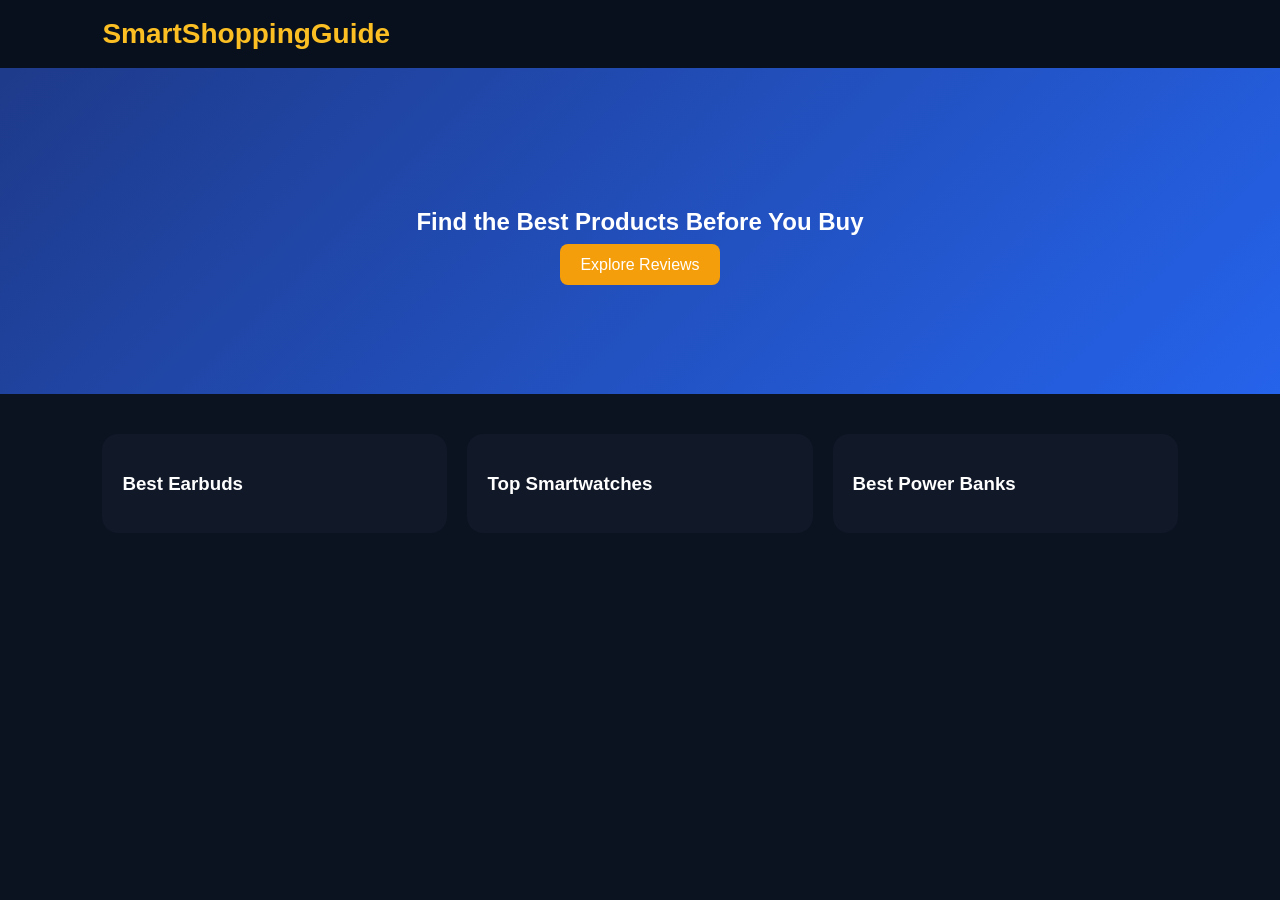
==== index.html @ 621a1fbc "Add files via upload" ====
<html><head><link rel='stylesheet' href='style.css'></head><body><header><div class='logo'>SmartShoppingGuide</div></header><section class='hero'><h1>Find the Best Products Before You Buy</h1><a class='btn' href='reviews.html'>Explore Reviews</a></section><div class='wrap'><div class='grid'><div class='card'><h3>Best Earbuds</h3></div><div class='card'><h3>Top Smartwatches</h3></div><div class='card'><h3>Best Power Banks</h3></div></div></div></body></html>
---- style.css ----
*{box-sizing:border-box}body{margin:0;font-family:Arial,sans-serif;background:#0b1220;color:#fff}header{display:flex;justify-content:space-between;padding:18px 8%;background:#08101d}.logo{font-size:28px;font-weight:700;color:#fbbf24}nav a{color:#fff;text-decoration:none;margin-left:15px}.hero{text-align:center;padding:120px 20px;background:linear-gradient(135deg,#1e3a8a,#2563eb)}.btn{background:#f59e0b;color:#fff;padding:12px 20px;border:none;border-radius:8px;text-decoration:none}.wrap{padding:40px 8%}.grid{display:grid;grid-template-columns:repeat(auto-fit,minmax(260px,1fr));gap:20px}.card{background:#111827;padding:20px;border-radius:16px}.amazon,.ali{display:inline-block;padding:10px 16px;border-radius:8px;text-decoration:none;color:#fff}.amazon{background:#f59e0b}.ali{background:#dc2626}input,textarea{width:100%;max-width:600px;padding:12px;margin:8px 0;border-radius:8px}footer{text-align:center;padding:20px;background:#08101d}
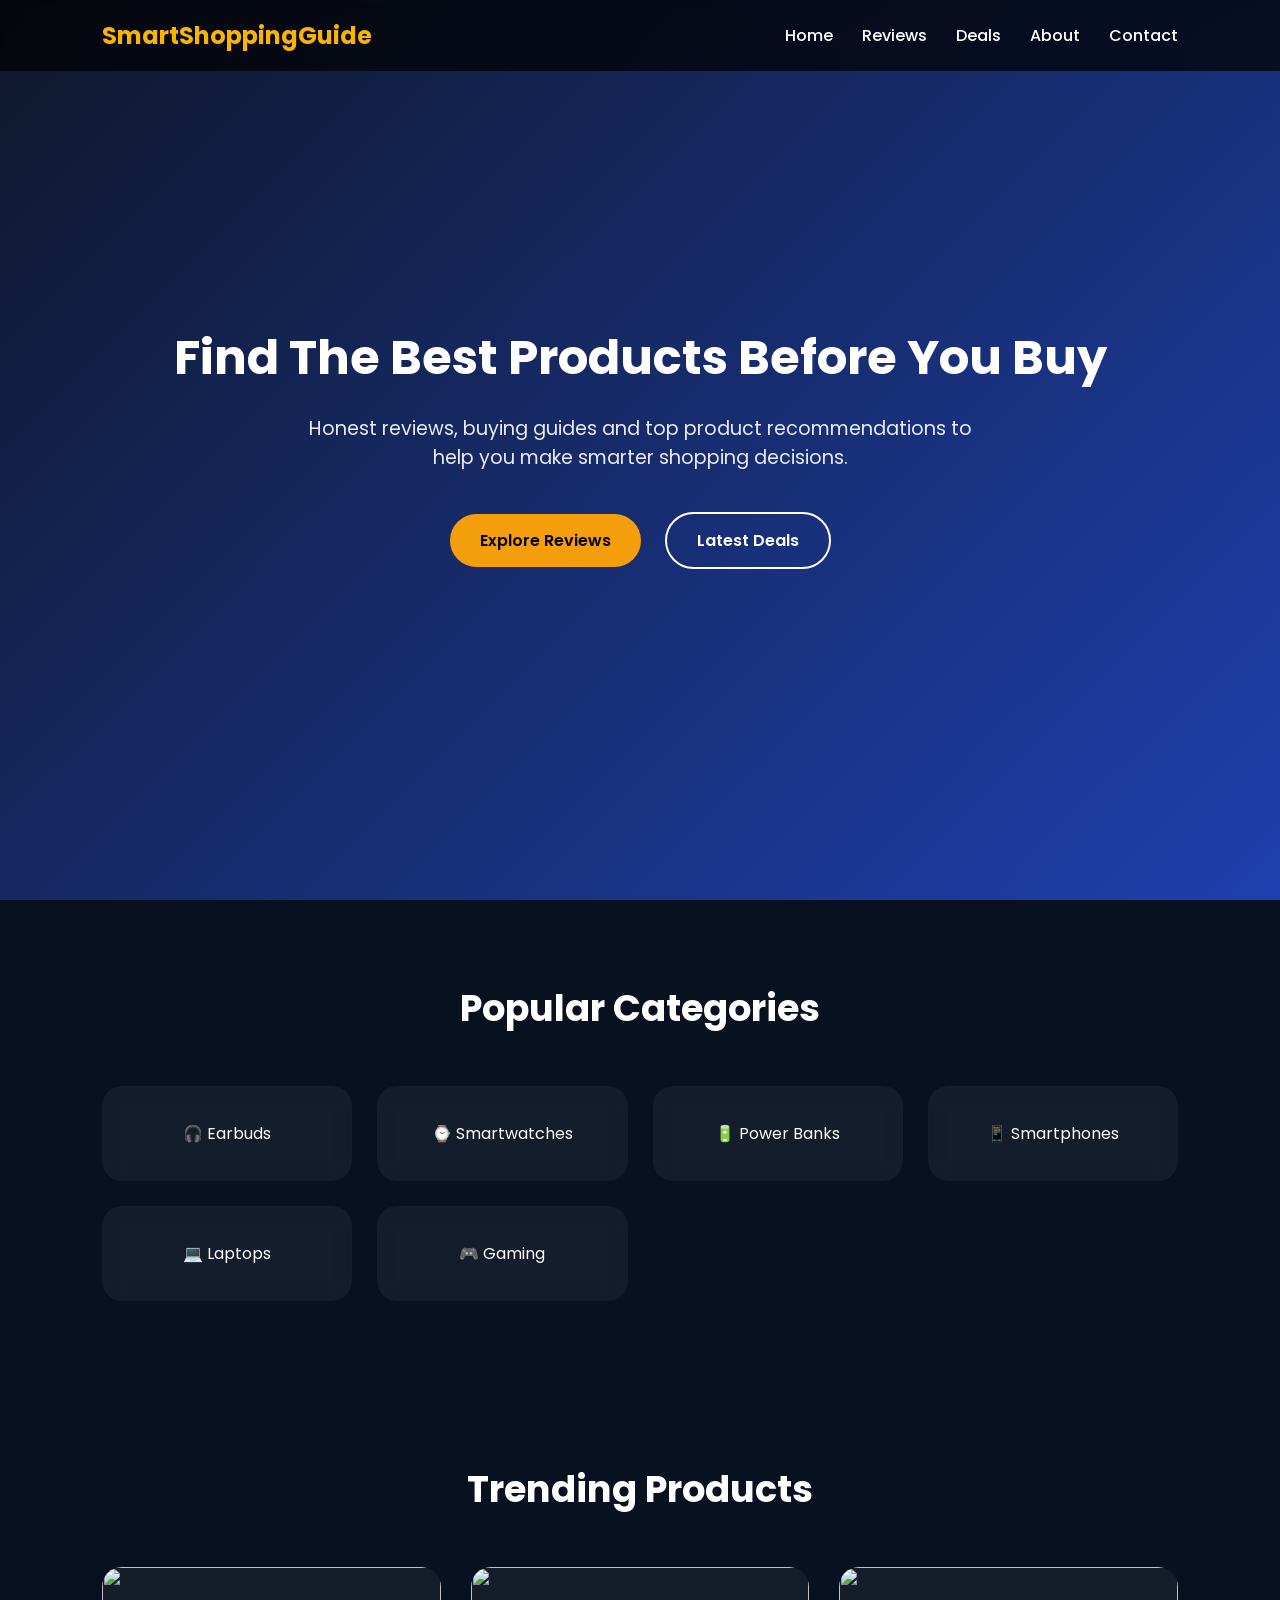
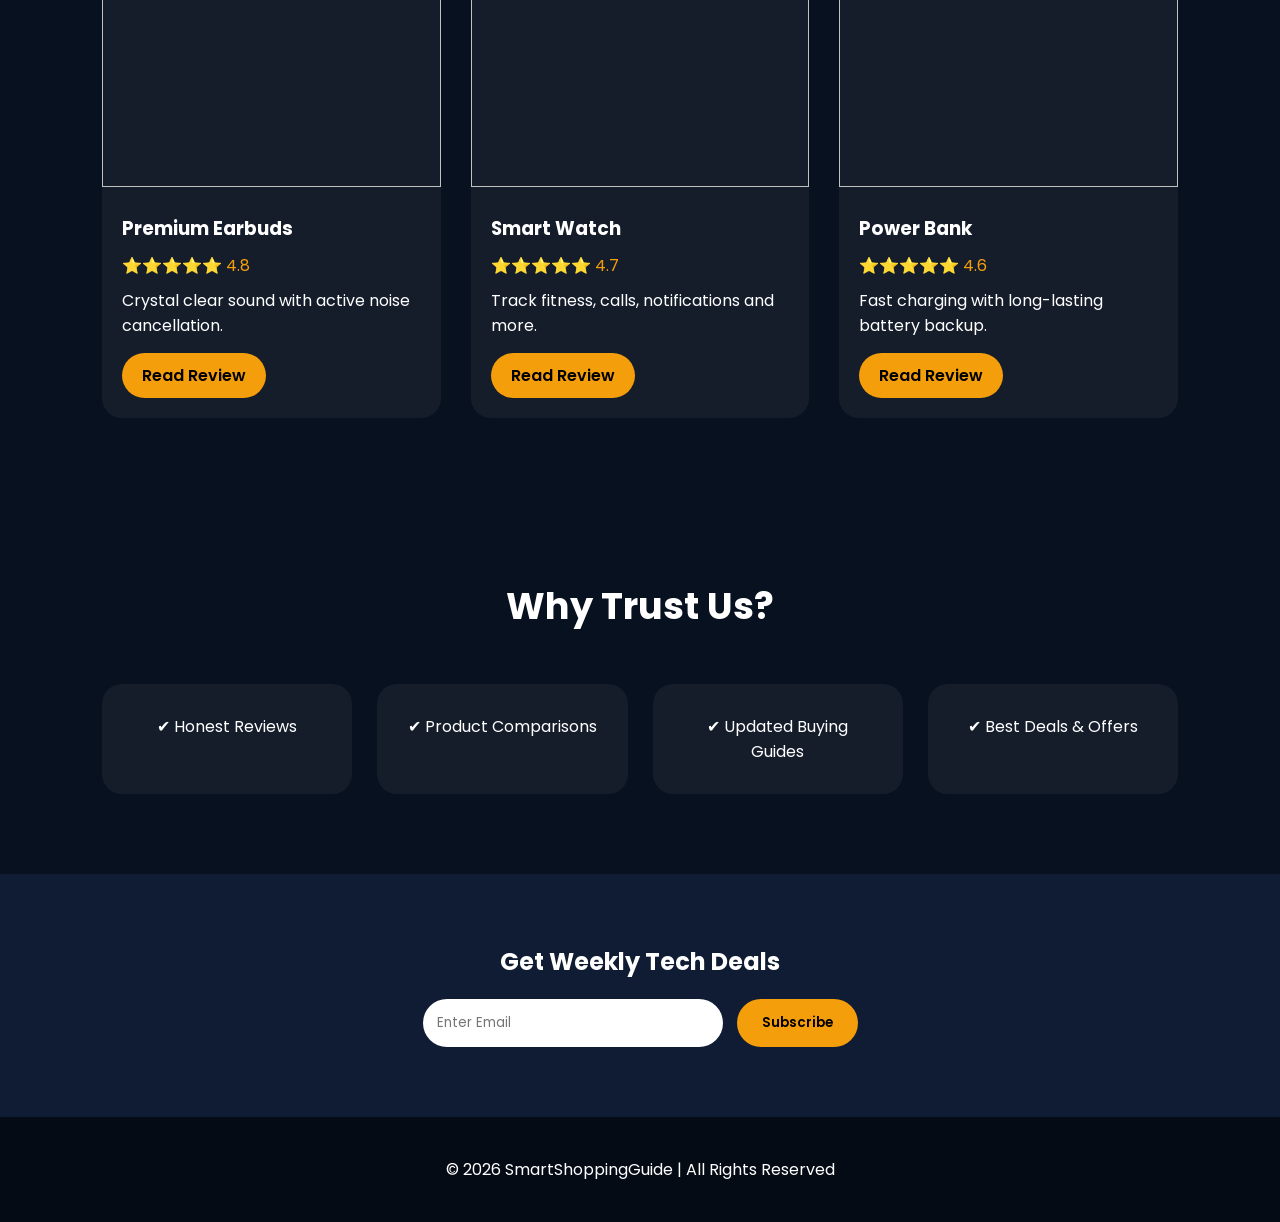
==== commit c4d9aa1a: "Update index.html" ====
--- a/index.html
+++ b/index.html
@@ -1 +1,390 @@
-<html><head><link rel='stylesheet' href='style.css'></head><body><header><div class='logo'>SmartShoppingGuide</div></header><section class='hero'><h1>Find the Best Products Before You Buy</h1><a class='btn' href='reviews.html'>Explore Reviews</a></section><div class='wrap'><div class='grid'><div class='card'><h3>Best Earbuds</h3></div><div class='card'><h3>Top Smartwatches</h3></div><div class='card'><h3>Best Power Banks</h3></div></div></div></body></html>+<!DOCTYPE html>
+<html lang="en">
+<head>
+<meta charset="UTF-8">
+<meta name="viewport" content="width=device-width, initial-scale=1.0">
+<title>SmartShoppingGuide</title>
+
+<link href="https://fonts.googleapis.com/css2?family=Poppins:wght@300;400;500;600;700&display=swap" rel="stylesheet">
+
+<style>
+
+*{
+margin:0;
+padding:0;
+box-sizing:border-box;
+font-family:'Poppins',sans-serif;
+}
+
+body{
+background:#081120;
+color:white;
+}
+
+header{
+position:fixed;
+width:100%;
+top:0;
+z-index:1000;
+background:rgba(0,0,0,0.7);
+backdrop-filter:blur(10px);
+padding:18px 8%;
+display:flex;
+justify-content:space-between;
+align-items:center;
+}
+
+.logo{
+font-size:24px;
+font-weight:700;
+color:#f8b400;
+}
+
+nav a{
+color:white;
+text-decoration:none;
+margin-left:25px;
+font-weight:500;
+}
+
+.hero{
+min-height:100vh;
+display:flex;
+align-items:center;
+justify-content:center;
+text-align:center;
+padding:120px 20px;
+background:linear-gradient(135deg,#0f172a,#1e40af);
+}
+
+.hero-content h1{
+font-size:3rem;
+margin-bottom:20px;
+}
+
+.hero-content p{
+font-size:1.2rem;
+max-width:700px;
+margin:auto;
+opacity:0.9;
+}
+
+.btns{
+margin-top:30px;
+}
+
+.btn{
+display:inline-block;
+padding:14px 30px;
+border-radius:50px;
+text-decoration:none;
+margin:10px;
+font-weight:600;
+transition:.3s;
+}
+
+.primary{
+background:#f59e0b;
+color:black;
+}
+
+.secondary{
+border:2px solid white;
+color:white;
+}
+
+.btn:hover{
+transform:translateY(-4px);
+}
+
+.section{
+padding:80px 8%;
+}
+
+.section-title{
+text-align:center;
+font-size:2.3rem;
+margin-bottom:50px;
+}
+
+.categories{
+display:grid;
+grid-template-columns:repeat(auto-fit,minmax(220px,1fr));
+gap:25px;
+}
+
+.category{
+background:rgba(255,255,255,0.05);
+padding:35px;
+border-radius:20px;
+text-align:center;
+backdrop-filter:blur(10px);
+transition:.3s;
+}
+
+.category:hover{
+transform:translateY(-8px);
+}
+
+.products{
+display:grid;
+grid-template-columns:repeat(auto-fit,minmax(280px,1fr));
+gap:30px;
+}
+
+.product{
+background:rgba(255,255,255,0.05);
+border-radius:20px;
+overflow:hidden;
+transition:.3s;
+}
+
+.product:hover{
+transform:translateY(-10px);
+}
+
+.product img{
+width:100%;
+height:220px;
+object-fit:cover;
+}
+
+.product-content{
+padding:20px;
+}
+
+.rating{
+color:#f59e0b;
+margin:10px 0;
+}
+
+.buy-btn{
+display:inline-block;
+margin-top:15px;
+background:#f59e0b;
+color:black;
+padding:10px 20px;
+border-radius:30px;
+text-decoration:none;
+font-weight:600;
+}
+
+.trust{
+display:grid;
+grid-template-columns:repeat(auto-fit,minmax(250px,1fr));
+gap:25px;
+}
+
+.trust-box{
+background:rgba(255,255,255,.05);
+padding:30px;
+border-radius:20px;
+text-align:center;
+}
+
+.newsletter{
+text-align:center;
+background:#101c33;
+padding:70px 20px;
+}
+
+.newsletter input{
+padding:14px;
+width:300px;
+max-width:90%;
+border:none;
+border-radius:30px;
+margin-top:20px;
+}
+
+.newsletter button{
+padding:14px 25px;
+border:none;
+border-radius:30px;
+background:#f59e0b;
+font-weight:600;
+cursor:pointer;
+margin-left:10px;
+}
+
+footer{
+padding:40px;
+text-align:center;
+background:#050b15;
+}
+
+@media(max-width:768px){
+
+.hero-content h1{
+font-size:2.1rem;
+}
+
+nav{
+display:none;
+}
+
+}
+
+</style>
+</head>
+<body>
+
+<header>
+
+<div class="logo">SmartShoppingGuide</div>
+
+<nav>
+<a href="#">Home</a>
+<a href="#">Reviews</a>
+<a href="#">Deals</a>
+<a href="#">About</a>
+<a href="#">Contact</a>
+</nav>
+
+</header>
+
+<section class="hero">
+
+<div class="hero-content">
+
+<h1>Find The Best Products Before You Buy</h1>
+
+<p>
+Honest reviews, buying guides and top product recommendations
+to help you make smarter shopping decisions.
+</p>
+
+<div class="btns">
+<a href="#" class="btn primary">Explore Reviews</a>
+<a href="#" class="btn secondary">Latest Deals</a>
+</div>
+
+</div>
+
+</section>
+
+<section class="section">
+
+<h2 class="section-title">Popular Categories</h2>
+
+<div class="categories">
+
+<div class="category">🎧 Earbuds</div>
+<div class="category">⌚ Smartwatches</div>
+<div class="category">🔋 Power Banks</div>
+<div class="category">📱 Smartphones</div>
+<div class="category">💻 Laptops</div>
+<div class="category">🎮 Gaming</div>
+
+</div>
+
+</section>
+
+<section class="section">
+
+<h2 class="section-title">Trending Products</h2>
+
+<div class="products">
+
+<div class="product">
+
+<img src="https://images.unsplash.com/photo-1588423771073-b8903fbb85b5?w=800" alt="">
+
+<div class="product-content">
+
+<h3>Premium Earbuds</h3>
+
+<div class="rating">⭐⭐⭐⭐⭐ 4.8</div>
+
+<p>Crystal clear sound with active noise cancellation.</p>
+
+<a href="#" class="buy-btn">Read Review</a>
+
+</div>
+
+</div>
+
+<div class="product">
+
+<img src="https://images.unsplash.com/photo-1546868871-7041f2a55e12?w=800" alt="">
+
+<div class="product-content">
+
+<h3>Smart Watch</h3>
+
+<div class="rating">⭐⭐⭐⭐⭐ 4.7</div>
+
+<p>Track fitness, calls, notifications and more.</p>
+
+<a href="#" class="buy-btn">Read Review</a>
+
+</div>
+
+</div>
+
+<div class="product">
+
+<img src="https://images.unsplash.com/photo-1609592806787-3d9f1f6d7d31?w=800" alt="">
+
+<div class="product-content">
+
+<h3>Power Bank</h3>
+
+<div class="rating">⭐⭐⭐⭐⭐ 4.6</div>
+
+<p>Fast charging with long-lasting battery backup.</p>
+
+<a href="#" class="buy-btn">Read Review</a>
+
+</div>
+
+</div>
+
+</div>
+
+</section>
+
+<section class="section">
+
+<h2 class="section-title">Why Trust Us?</h2>
+
+<div class="trust">
+
+<div class="trust-box">
+✔ Honest Reviews
+</div>
+
+<div class="trust-box">
+✔ Product Comparisons
+</div>
+
+<div class="trust-box">
+✔ Updated Buying Guides
+</div>
+
+<div class="trust-box">
+✔ Best Deals & Offers
+</div>
+
+</div>
+
+</section>
+
+<section class="newsletter">
+
+<h2>Get Weekly Tech Deals</h2>
+
+<input type="email" placeholder="Enter Email">
+
+<button>Subscribe</button>
+
+</section>
+
+<footer>
+
+<p>© 2026 SmartShoppingGuide | All Rights Reserved</p>
+
+</footer>
+
+</body>
+</html>
